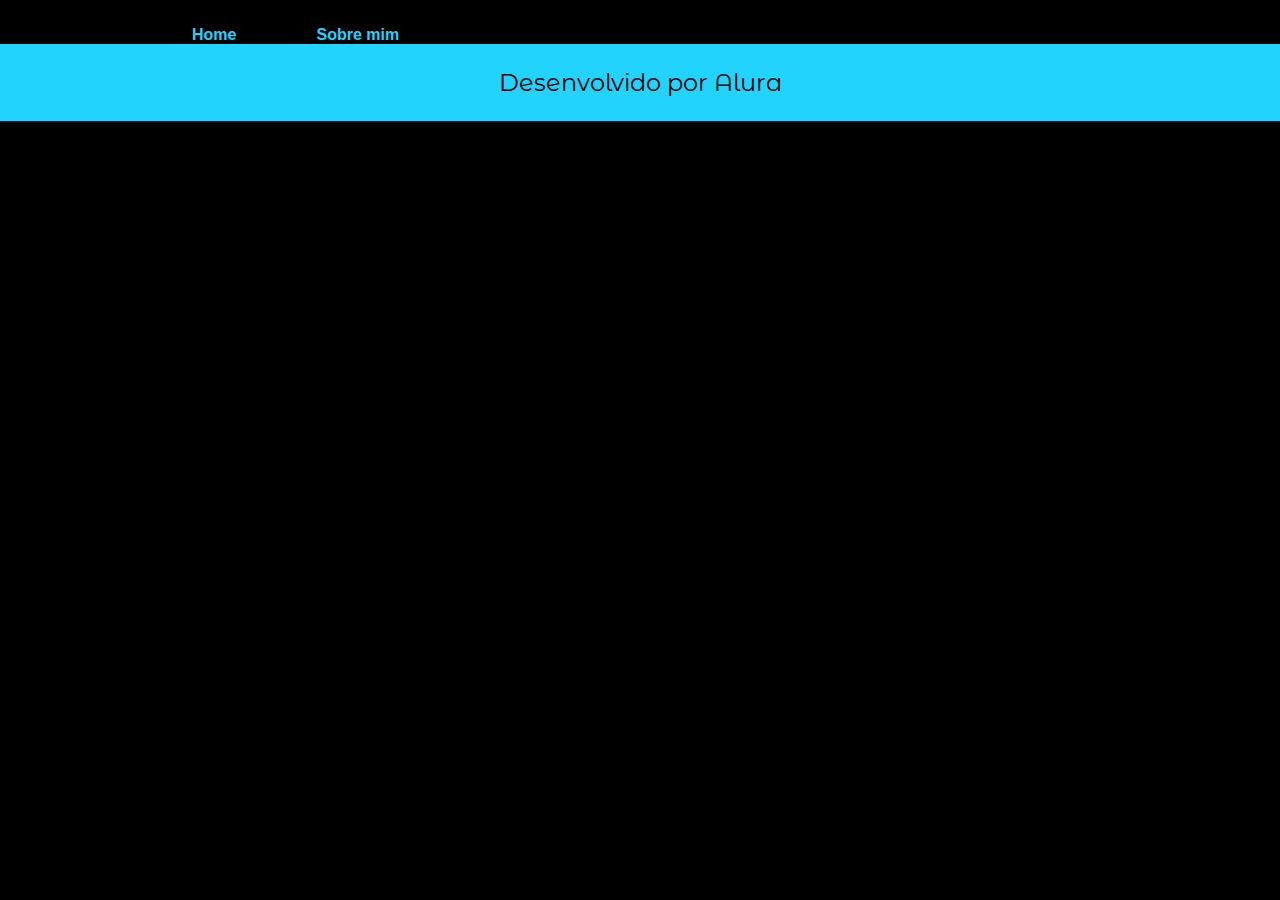
==== about.html @ c96ed6c7 "Navegando entre paginas" ====
<!DOCTYPE html>
<html lang="pt-br">
    <head>
        <meta charset="UTF-8">
        <meta name="viewport" content="width=device-width, initial-scale=1.0">
        <title>Sobre mim</title>
        <link rel="stylesheet" href="./styles/style.css">
    </head>
    <body>
        <header class="cabecalho">
            <nav class="cabecalho__menu">
                <a class="cabecalho__menu__link" href="index.html">Home</a>
                <a class="cabecalho__menu__link" href="about.html">Sobre mim</a>
            </nav>
        </header>
        <main></main>
        <footer class="rodape">
            <p>Desenvolvido por Alura</p>
        </footer>
    </body>
</html>
---- styles/style.css ----
@import url('https://fonts.googleapis.com/css2?family=Krona+One&family=Montserrat+Alternates:wght@400;600&display=swap');

* { /*reset css*/
    margin: 0;
    padding: 0;
}
body {
    height: 100vh; /*viewport height - 100% da tela do navegador*/
    box-sizing: border-box/*content-box*/; /*encolhe o elemento nao deixando o elemento filho sair do elemento pai, que neste caso e o body*/
    background-color: #000000;
    color: #F6F6F6;
}
.titulo-destaque {
    color: #22D4FD;
}
.apresentacao {
    margin: 5% 15%;
    display: flex;
    flex-direction: row;/*padrao*/
    align-items: center;
    justify-content: space-between;
}
.apresentacao__conteudo {
    width: 615px;
    display: flex;
    flex-direction: column;
    gap: 40px;
}

.apresentacao__conteudo__titulo {
    font-size: 36px;
    font-family: 'Krona One', sans-serif;
}

.apresentacao__conteudo__texto {
    font-size: 24px;
    font-family: 'Montserrat Alternates', sans-serif;
}

.apresentacao__conteudo__links {
    display: flex;
    flex-direction: column;
    justify-content: space-between;
    align-items: center;
    gap: 32px;
}
.apresentacao__conteudo__links__link {
    display: flex;
    justify-content: center;
    gap: 16px;
    border: 2px solid #22D4FD;
    width: 280px;
    text-align: center;
    border-radius: 8px;
    font-size: 24px;
    font-weight: 600;
    padding: 21.5px 0px;
    text-decoration: none;
    color: #F6F6F6;
    font-family: 'Montserrat Alternates', sans-serif;
}

.apresentacao__conteudo__links__link:hover {
    /* border-color: #332777; */
    background-color: #272727;
}

.apresentacao__conteudo__links__subtitulo {
    font-family: 'Krona One', sans-serif;
    font-weight: 400;
    font-size: 24px;
}

.rodape {
    padding: 24px;
    color: #000000;
    background-color: #22D4FD;
    text-align: center;
    font-family: 'Montserrat Alternates', sans-serif;
    font-weight: 400;
    font-size: 24px;
}

.cabecalho {
    padding: 2% 0% 0% 15%;
}

.cabecalho__menu {
    display: flex;
    gap: 80px;
}

.cabecalho__menu__link {
    font-family: 'Montserrat', sans-serif;
    font-weight: 600;
    size: 24px;
    color: #22D4FD;
    text-decoration: none;
}
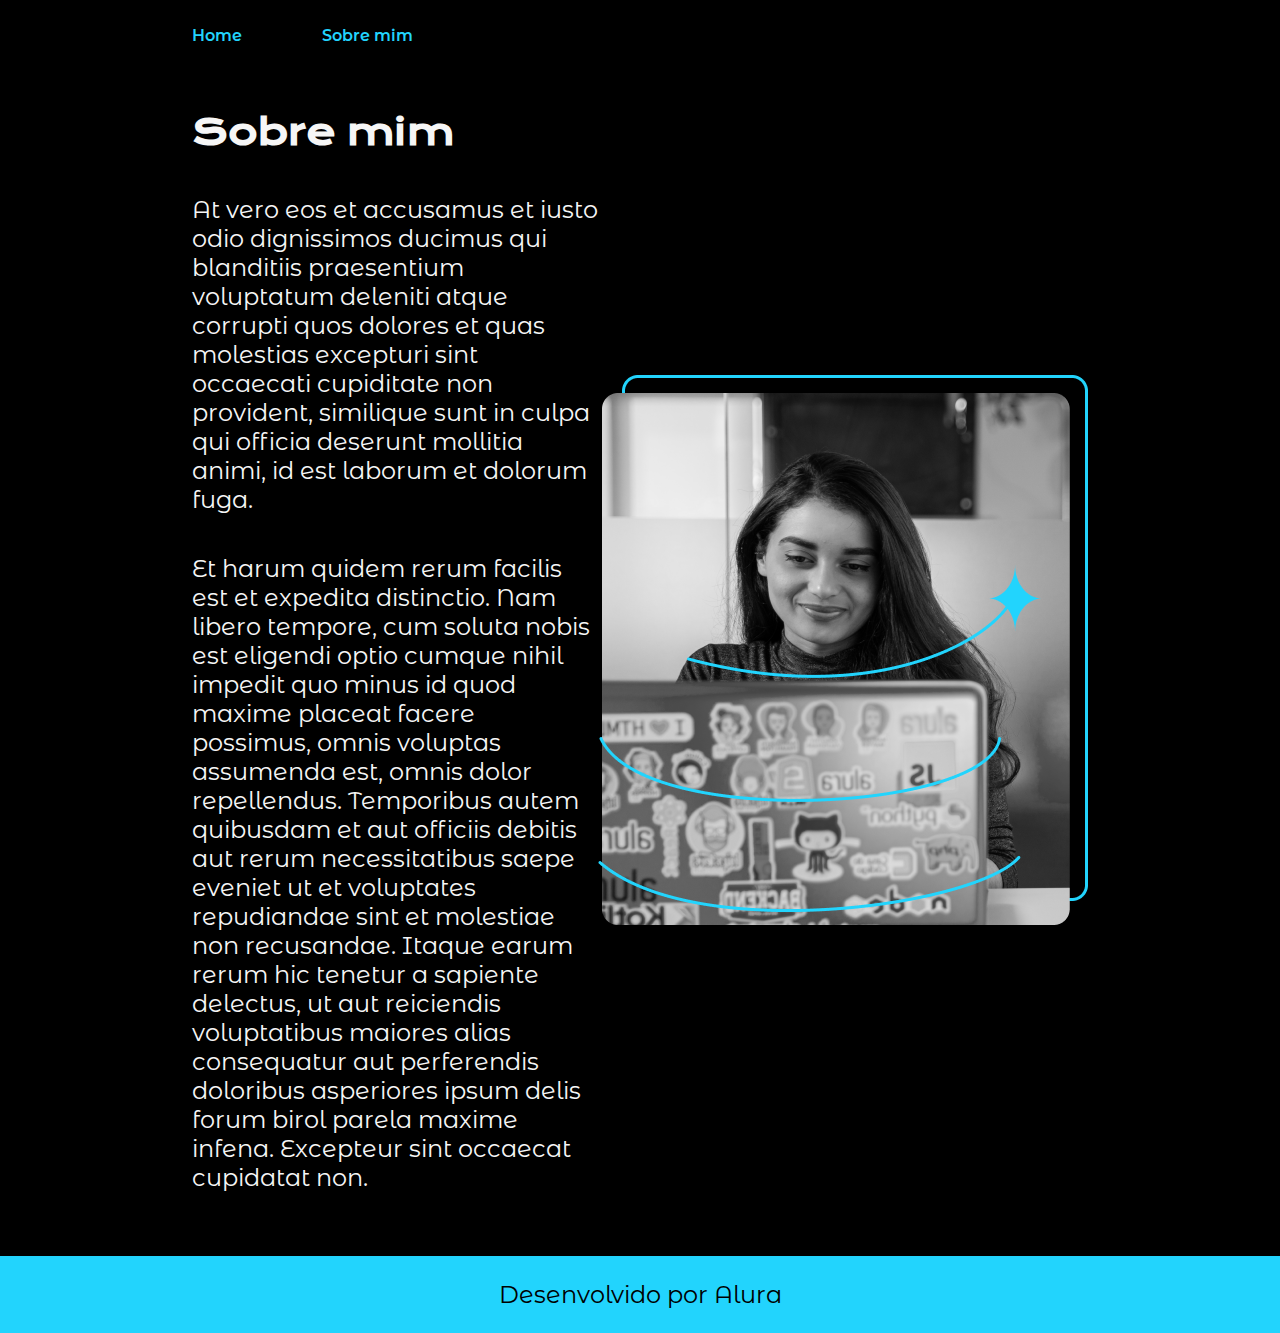
==== commit 35ef95ae: "Aplicando variaveis CSS" ====
--- a/about.html
+++ b/about.html
@@ -13,7 +13,16 @@
                 <a class="cabecalho__menu__link" href="about.html">Sobre mim</a>
             </nav>
         </header>
-        <main></main>
+
+        <main class="apresentacao">
+            <section class="apresentacao__conteudo">
+                <h1 class="apresentacao__conteudo__titulo">Sobre mim</h1>
+                <p class="apresentacao__conteudo__texto">At vero eos et accusamus et iusto odio dignissimos ducimus qui blanditiis praesentium voluptatum deleniti atque corrupti quos dolores et quas molestias excepturi sint occaecati cupiditate non provident, similique sunt in culpa qui officia deserunt mollitia animi, id est laborum et dolorum fuga.</p>
+                <p class="apresentacao__conteudo__texto">Et harum quidem rerum facilis est et expedita distinctio. Nam libero tempore, cum soluta nobis est eligendi optio cumque nihil impedit quo minus id quod maxime placeat facere possimus, omnis voluptas assumenda est, omnis dolor repellendus. Temporibus autem quibusdam et aut officiis debitis aut rerum necessitatibus saepe eveniet ut et voluptates repudiandae sint et molestiae non recusandae. Itaque earum rerum hic tenetur a sapiente delectus, ut aut reiciendis voluptatibus maiores alias consequatur aut perferendis doloribus asperiores ipsum delis forum birol parela maxime infena. Excepteur sint occaecat cupidatat non.</p>
+            </section>
+            <img src="./assets/Imagem.png" alt="Foto da Joana Santos programando">
+        </main>
+
         <footer class="rodape">
             <p>Desenvolvido por Alura</p>
         </footer>
--- a/styles/style.css
+++ b/styles/style.css
@@ -1,4 +1,20 @@
 @import url('https://fonts.googleapis.com/css2?family=Krona+One&family=Montserrat+Alternates:wght@400;600&display=swap');
+
+:root {
+    --cor-primaria: #000000;
+    --cor-secundaria: #F6F6F6;
+    --cor-terciaria: #22D4FD;
+    --cor-hover: #272727;
+
+    /*paleta de cores 2*/
+    /*--cor-primaria: #001B79;
+    --cor-secundaria: #F6F6F6;
+    --cor-terciaria: #ED5AB3;
+    --cor-hover: #FF90C2;*/
+
+    --fonte-primaria: 'Krona One', sans-serif;
+    --fonte-secundaria: 'Montserrat Alternates', sans-serif;
+}
 
 * { /*reset css*/
     margin: 0;
@@ -7,11 +23,11 @@
 body {
     height: 100vh; /*viewport height - 100% da tela do navegador*/
     box-sizing: border-box/*content-box*/; /*encolhe o elemento nao deixando o elemento filho sair do elemento pai, que neste caso e o body*/
-    background-color: #000000;
-    color: #F6F6F6;
+    background-color: var(--cor-primaria);
+    color: var(--cor-secundaria);
 }
 .titulo-destaque {
-    color: #22D4FD;
+    color: var(--cor-terciaria);
 }
 .apresentacao {
     margin: 5% 15%;
@@ -29,12 +45,12 @@
 
 .apresentacao__conteudo__titulo {
     font-size: 36px;
-    font-family: 'Krona One', sans-serif;
+    font-family: var(--fonte-primaria);
 }
 
 .apresentacao__conteudo__texto {
     font-size: 24px;
-    font-family: 'Montserrat Alternates', sans-serif;
+    font-family: var(--fonte-secundaria);
 }
 
 .apresentacao__conteudo__links {
@@ -48,7 +64,7 @@
     display: flex;
     justify-content: center;
     gap: 16px;
-    border: 2px solid #22D4FD;
+    border: 2px solid var(--cor-terciaria);
     width: 280px;
     text-align: center;
     border-radius: 8px;
@@ -56,27 +72,27 @@
     font-weight: 600;
     padding: 21.5px 0px;
     text-decoration: none;
-    color: #F6F6F6;
-    font-family: 'Montserrat Alternates', sans-serif;
+    color: var(--cor-secundaria);
+    font-family: var(--fonte-secundaria);
 }
 
 .apresentacao__conteudo__links__link:hover {
     /* border-color: #332777; */
-    background-color: #272727;
+    background-color: var(--cor-hover);
 }
 
 .apresentacao__conteudo__links__subtitulo {
-    font-family: 'Krona One', sans-serif;
+    font-family: var(--fonte-primaria);
     font-weight: 400;
     font-size: 24px;
 }
 
 .rodape {
     padding: 24px;
-    color: #000000;
-    background-color: #22D4FD;
+    color: var(--cor-primaria);
+    background-color: var(--cor-terciaria);
     text-align: center;
-    font-family: 'Montserrat Alternates', sans-serif;
+    font-family: var(--fonte-secundaria);
     font-weight: 400;
     font-size: 24px;
 }
@@ -91,9 +107,9 @@
 }
 
 .cabecalho__menu__link {
-    font-family: 'Montserrat', sans-serif;
+    font-family: var(--fonte-secundaria);
     font-weight: 600;
     size: 24px;
-    color: #22D4FD;
+    color: var(--cor-terciaria);
     text-decoration: none;
 }